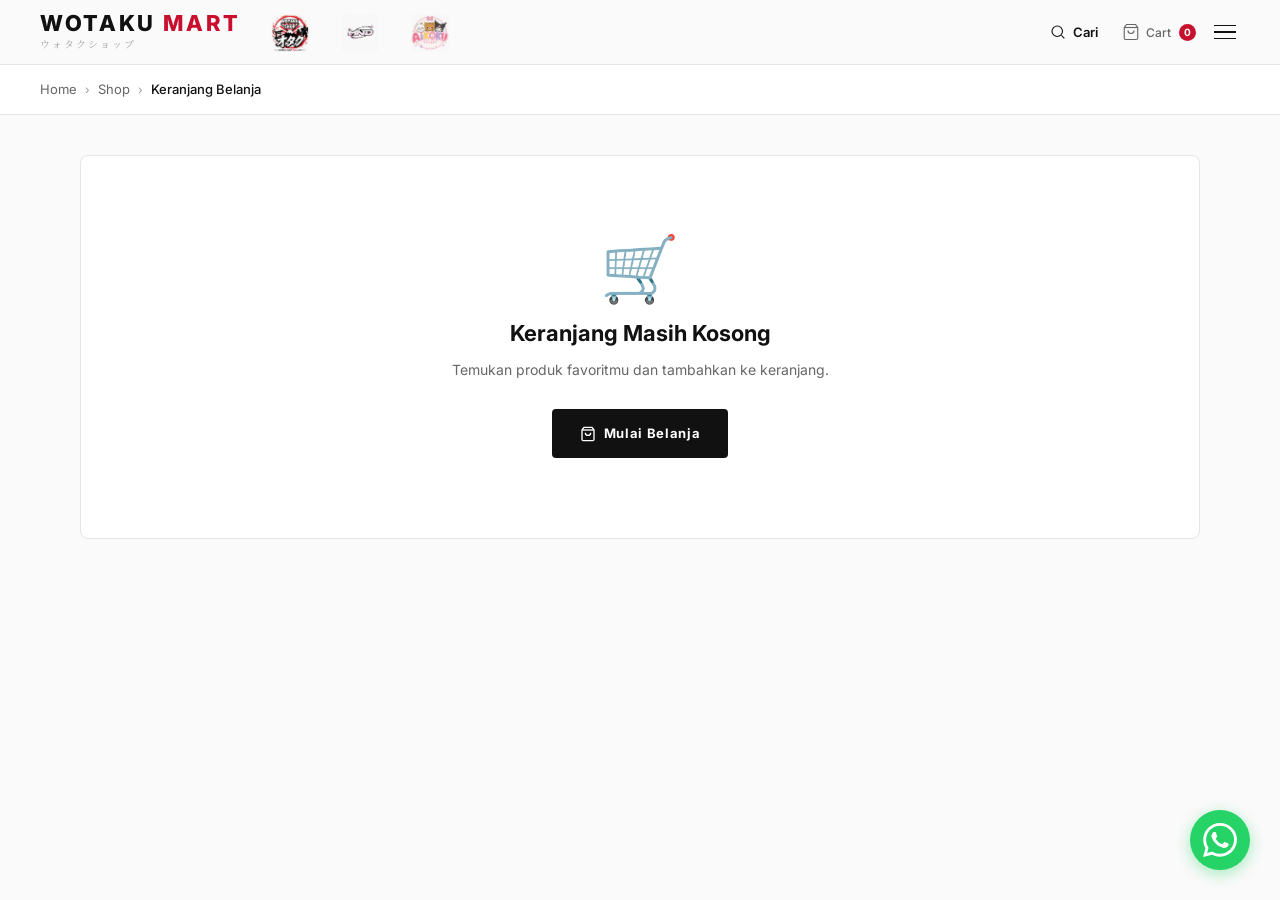
==== cart.html @ c982b418 "all update" ====
﻿<!DOCTYPE html>
<html lang="id">
<head>
  <meta charset="UTF-8" />
  <meta name="viewport" content="width=device-width, initial-scale=1.0" />
  <title>Keranjang Belanja — WOTAKU SHOP</title>
  <meta name="description" content="Review keranjang belanja Anda di WOTAKU SHOP sebelum melanjutkan ke checkout." />
  <link rel="stylesheet" href="css/style.css" />
  <link rel="stylesheet" href="css/cart.css" />
  <link rel="preconnect" href="https://fonts.googleapis.com" />
  <link rel="preconnect" href="https://fonts.gstatic.com" crossorigin />
</head>
<body class="cart-page-body">

  <div class="menu-overlay" id="menuOverlay" role="dialog" aria-modal="true"></div>
  <nav class="mobile-menu" id="mobileMenu" aria-label="Mobile Navigation">
    <div class="mobile-menu-header">
      <div class="mobile-menu-logo">WOTAKU <span class="red">MART</span></div>
      <button class="close-menu-btn" id="closeMenuBtn" aria-label="Close menu">
        <svg viewBox="0 0 24 24" fill="none" stroke="currentColor" stroke-width="1.5"><path d="M6 18L18 6M6 6l12 12" /></svg>
      </button>
    </div>
    <div class="mobile-nav-links">
      <a href="shop.html#wotaku-section" class="mobile-logo-link"><img src="assets/images/logo_wotaku.png" alt="Wotaku Shop" class="mobile-brand-logo" /><span class="nav-jp">ウォタクショップ</span></a>
      <a href="shop.html#mnd-section" class="mobile-logo-link"><img src="assets/images/logo_mnd.png" alt="MND.ID" class="mobile-brand-logo" /><span class="nav-jp">エムエヌディー</span></a>
      <a href="shop.html#aikoku-section" class="mobile-logo-link"><img src="assets/images/logo_AIKOKU.png" alt="Aikoku" class="mobile-brand-logo" /><span class="nav-jp">アイコク</span></a>
      <a href="index.html" class="mobile-nav-main"><svg viewBox="0 0 24 24" fill="none" stroke="currentColor" stroke-width="1.5" width="18" height="18"><path d="M3 9l9-7 9 7v11a2 2 0 0 1-2 2H5a2 2 0 0 1-2-2z"/><polyline points="9 22 9 12 15 12 15 22"/></svg>Home</a>
      <a href="shop.html" class="mobile-nav-main"><svg viewBox="0 0 24 24" fill="none" stroke="currentColor" stroke-width="1.5" width="18" height="18"><path d="M6 2L3 6v14a2 2 0 0 0 2 2h14a2 2 0 0 0 2-2V6l-3-4z"/><line x1="3" y1="6" x2="21" y2="6"/><path d="M16 10a4 4 0 0 1-8 0"/></svg>Shop</a>
      <a href="contact.html" class="mobile-nav-main"><svg viewBox="0 0 24 24" fill="none" stroke="currentColor" stroke-width="1.5" width="18" height="18"><path d="M21 15a2 2 0 0 1-2 2H7l-4 4V5a2 2 0 0 1 2-2h14a2 2 0 0 1 2 2z"/></svg>Contact</a>
    </div>
  </nav>

  <header class="navbar" id="navbar">
    <div class="nav-container">
      <div class="nav-left">
        <a href="index.html" class="nav-logo" aria-label="WOTAKU SHOP Home">
          <div class="logo-brand">WOTAKU <span class="red">MART</span></div>
          <div class="logo-jp">ウォタクショップ</div>
        </a>
        <nav class="nav-links" aria-label="Main navigation">
          <a href="shop.html#wotaku-section" class="nav-logo-link"><img src="assets/images/logo_wotaku.png" alt="Wotaku Shop" class="nav-brand-logo" /></a>
          <a href="shop.html#mnd-section" class="nav-logo-link"><img src="assets/images/logo_mnd.png" alt="MND.ID" class="nav-brand-logo" /></a>
          <a href="shop.html#aikoku-section" class="nav-logo-link"><img src="assets/images/logo_AIKOKU.png" alt="Aikoku" class="nav-brand-logo" /></a>
        </nav>
      </div>
      <div class="nav-right">
        <button class="search-btn" id="searchBtn" aria-label="Cari produk"><svg viewBox="0 0 24 24" fill="none" stroke="currentColor" stroke-width="1.5" width="18" height="18"><circle cx="11" cy="11" r="7"/><path d="M16.5 16.5l4 4"/></svg><span class="search-label">Cari</span></button>
        <button class="nav-icon-btn" aria-label="Shopping cart" id="cartBtn">
          <svg viewBox="0 0 24 24" fill="none" stroke="currentColor" stroke-width="1.5"><path d="M6 2L3 6v14a2 2 0 0 0 2 2h14a2 2 0 0 0 2-2V6l-3-4z"/><line x1="3" y1="6" x2="21" y2="6"/><path d="M16 10a4 4 0 0 1-8 0"/></svg>
          <span>Cart</span>
          <span class="cart-count" aria-label="0 items">0</span>
        </button>
        <button class="hamburger-btn" id="hamburgerBtn" aria-label="Open menu" aria-expanded="false">
          <span></span><span></span><span></span>
        </button>
      </div>
    </div>
  </header>

  <nav class="cart-breadcrumb" aria-label="Breadcrumb">
    <div class="cart-breadcrumb-inner">
      <a href="index.html">Home</a><span class="sep">›</span>
      <a href="shop.html">Shop</a><span class="sep">›</span>
      <span class="current">Keranjang Belanja</span>
    </div>
  </nav>

  <div class="cart-main" id="cartMain">
    <!-- Rendered by JS -->
  </div>

  <a href="https://wa.me/6281385811993" class="floating-wa" target="_blank" rel="noopener noreferrer" aria-label="Chat on WhatsApp">
    <svg viewBox="0 0 24 24" fill="currentColor"><path d="M17.472 14.382c-.297-.149-1.758-.867-2.03-.967-.273-.099-.471-.148-.67.15-.197.297-.767.966-.94 1.164-.173.199-.347.223-.644.075-.297-.15-1.255-.463-2.39-1.475-.883-.788-1.48-1.761-1.653-2.059-.173-.297-.018-.458.13-.606.134-.133.298-.347.446-.52.149-.174.198-.298.298-.497.099-.198.05-.371-.025-.52-.075-.149-.669-1.612-.916-2.207-.242-.579-.487-.5-.669-.51a12.8 12.8 0 0 0-.57-.01c-.198 0-.52.074-.792.372-.272.297-1.04 1.016-1.04 2.479 0 1.462 1.065 2.875 1.213 3.074.149.198 2.096 3.2 5.077 4.487.709.306 1.262.489 1.694.625.712.227 1.36.195 1.871.118.571-.085 1.758-.719 2.006-1.413.248-.694.248-1.289.173-1.413-.074-.124-.272-.198-.57-.347m-5.421 7.403h-.004a9.87 9.87 0 0 1-5.031-1.378l-.361-.214-3.741.982.998-3.648-.235-.374a9.86 9.86 0 0 1-1.51-5.26c.001-5.45 4.436-9.884 9.888-9.884 2.64 0 5.122 1.03 6.988 2.898a9.825 9.825 0 0 1 2.893 6.994c-.003 5.45-4.437 9.884-9.885 9.884m8.413-18.297A11.815 11.815 0 0 0 12.05 0C5.495 0 .16 5.335.157 11.892c0 2.096.547 4.142 1.588 5.945L.057 24l6.305-1.654a11.882 11.882 0 0 0 5.683 1.448h.005c6.554 0 11.89-5.335 11.893-11.893a11.821 11.821 0 0 0-3.48-8.413Z"/></svg>
  </a>

  <!-- Search Overlay -->
  <div class="search-overlay" id="searchOverlay" role="dialog" aria-modal="true" aria-label="Cari produk">
    <div class="search-box">
      <div class="search-input-row">
        <svg viewBox="0 0 24 24" fill="none" stroke="currentColor" stroke-width="1.5" width="20" height="20"><circle cx="11" cy="11" r="7"/><path d="M16.5 16.5l4 4"/></svg>
        <input class="search-input-field" id="searchInputField" type="text" placeholder="Cari produk, brand, kategori..." autocomplete="off" />
        <button class="search-close-btn" id="searchCloseBtn" aria-label="Tutup pencarian"><svg viewBox="0 0 24 24" fill="none" stroke="currentColor" stroke-width="2" width="14" height="14"><path d="M6 18L18 6M6 6l12 12"/></svg></button>
      </div>
      <div class="search-results" id="searchResults">
        <p class="search-hint">Produk populer</p>
      </div>
    </div>
  </div>
    <script src="js/cart.js"></script>
  <script src="js/product-data.js"></script>
  <script src="js/main.js"></script>
  <script>
  (function() {
    var cartMain = document.getElementById('cartMain');

    function renderCart() {
      var cart = WotakuCart.getCart();
      if (cart.length === 0) {
        cartMain.innerHTML =
          '<div style="grid-column:1/-1">' +
          '<div class="cart-empty">' +
            '<div class="cart-empty-icon">🛒</div>' +
            '<h2 class="cart-empty-title">Keranjang Masih Kosong</h2>' +
            '<p class="cart-empty-text">Temukan produk favoritmu dan tambahkan ke keranjang.</p>' +
            '<a href="shop.html" class="cart-shop-btn">' +
              '<svg viewBox="0 0 24 24" fill="none" stroke="currentColor" stroke-width="2" width="16" height="16"><path d="M6 2L3 6v14a2 2 0 0 0 2 2h14a2 2 0 0 0 2-2V6l-3-4z"/><line x1="3" y1="6" x2="21" y2="6"/><path d="M16 10a4 4 0 0 1-8 0"/></svg>' +
              'Mulai Belanja' +
            '</a>' +
          '</div></div>';
        return;
      }

      var itemsHTML = '';
      cart.forEach(function(item) {
        var subtotal = item.price * (item.quantity || 1);
        itemsHTML +=
          '<div class="cart-item" data-id="' + item.id + '">' +
            '<div class="cart-item-product">' +
              '<img class="cart-item-img" src="' + (item.image || 'assets/images/prod_figure.png') + '" alt="' + item.name + '" onerror="this.src=\'assets/images/prod_figure.png\'" />' +
              '<div class="cart-item-info">' +
                '<p class="cart-item-brand">' + (item.brand || '') + '</p>' +
                '<p class="cart-item-name">' + item.name + '</p>' +
              '</div>' +
            '</div>' +
            '<div class="cart-item-price">' + WotakuCart.fmt(item.price) + '</div>' +
            '<div class="cart-qty">' +
              '<button class="cart-qty-btn qty-minus" data-id="' + item.id + '">&#8722;</button>' +
              '<input class="cart-qty-input" type="number" value="' + (item.quantity || 1) + '" min="1" max="99" data-id="' + item.id + '" />' +
              '<button class="cart-qty-btn qty-plus" data-id="' + item.id + '">&#43;</button>' +
            '</div>' +
            '<div class="cart-item-subtotal">' + WotakuCart.fmt(subtotal) + '</div>' +
            '<button class="cart-remove-btn" data-id="' + item.id + '" aria-label="Hapus produk">' +
              '<svg viewBox="0 0 24 24" fill="none" stroke="currentColor" stroke-width="2" width="14" height="14"><path d="M18 6L6 18M6 6l12 12"/></svg>' +
            '</button>' +
          '</div>';
      });

      var total = WotakuCart.getTotal();
      var count = WotakuCart.getCount();

      cartMain.innerHTML =
        '<div>' +
          '<h1 class="cart-section-title">Keranjang Belanja</h1>' +
          '<p class="cart-section-subtitle">' + count + ' produk dalam keranjang</p>' +
          '<div class="cart-items-card">' +
            '<div class="cart-table-head">' +
              '<div class="cart-th">Produk</div>' +
              '<div class="cart-th">Harga</div>' +
              '<div class="cart-th">Jumlah</div>' +
              '<div class="cart-th">Subtotal</div>' +
              '<div class="cart-th"></div>' +
            '</div>' +
            itemsHTML +
            '<div class="cart-bottom">' +
              '<a href="shop.html" class="cart-continue-link">' +
                '<svg viewBox="0 0 24 24" fill="none" stroke="currentColor" stroke-width="2" width="16" height="16"><polyline points="19 12 5 12"/><polyline points="12 5 5 12 12 19"/></svg>' +
                'Lanjutkan Belanja' +
              '</a>' +
            '</div>' +
          '</div>' +
        '</div>' +
        '<div>' +
          '<div class="cart-summary-card">' +
            '<div class="cart-summary-header">' +
              '<div class="cart-summary-title">Total Keranjang</div>' +
            '</div>' +
            '<div class="cart-summary-body">' +
              '<div class="cart-summary-row"><span class="cart-summary-label">Subtotal</span><span class="cart-summary-value" id="summarySubtotal">' + WotakuCart.fmt(total) + '</span></div>' +
              '<div class="cart-summary-row"><span class="cart-summary-label">Ongkos Kirim</span><span class="cart-shipping-note">Dihitung saat checkout</span></div>' +
              '<div class="cart-summary-row"><span class="cart-summary-total-label">Total</span><span class="cart-summary-total-value" id="summaryTotal">' + WotakuCart.fmt(total) + '</span></div>' +
              '<button class="cart-checkout-btn" id="checkoutBtn">' +
                '<svg viewBox="0 0 24 24" fill="none" stroke="currentColor" stroke-width="2" width="18" height="18"><path d="M5 12h14M12 5l7 7-7 7"/></svg>' +
                'Lanjutkan ke Checkout' +
              '</button>' +
              '<div class="cart-trust-mini">' +
                '<div class="cart-trust-mini-item"><svg viewBox="0 0 24 24" fill="none" stroke="currentColor" stroke-width="2" width="14" height="14"><polyline points="20 6 9 17 4 12"/></svg>Produk 100% Asli & Original</div>' +
                '<div class="cart-trust-mini-item"><svg viewBox="0 0 24 24" fill="none" stroke="currentColor" stroke-width="2" width="14" height="14"><polyline points="20 6 9 17 4 12"/></svg>Pengiriman Cepat & Terjamin</div>' +
                '<div class="cart-trust-mini-item"><svg viewBox="0 0 24 24" fill="none" stroke="currentColor" stroke-width="2" width="14" height="14"><polyline points="20 6 9 17 4 12"/></svg>Garansi Retur 7 Hari</div>' +
              '</div>' +
            '</div>' +
          '</div>' +
        '</div>';

      // Bind events
      cartMain.querySelectorAll('.cart-remove-btn').forEach(function(btn) {
        btn.addEventListener('click', function() {
          WotakuCart.removeItem(btn.dataset.id);
          renderCart();
        });
      });
      cartMain.querySelectorAll('.qty-minus').forEach(function(btn) {
        btn.addEventListener('click', function() {
          var cart = WotakuCart.getCart();
          var item = cart.find(function(c){return c.id===btn.dataset.id;});
          if (item && item.quantity > 1) { WotakuCart.updateQty(btn.dataset.id, item.quantity - 1); renderCart(); }
          else if (item && item.quantity <= 1) { WotakuCart.removeItem(btn.dataset.id); renderCart(); }
        });
      });
      cartMain.querySelectorAll('.qty-plus').forEach(function(btn) {
        btn.addEventListener('click', function() {
          var cart = WotakuCart.getCart();
          var item = cart.find(function(c){return c.id===btn.dataset.id;});
          if (item) { WotakuCart.updateQty(btn.dataset.id, (item.quantity||1) + 1); renderCart(); }
        });
      });
      cartMain.querySelectorAll('.cart-qty-input').forEach(function(input) {
        input.addEventListener('change', function() {
          var qty = parseInt(input.value, 10);
          if (qty >= 1) { WotakuCart.updateQty(input.dataset.id, qty); renderCart(); }
        });
      });
      var checkoutBtn = document.getElementById('checkoutBtn');
      if (checkoutBtn) {
        checkoutBtn.addEventListener('click', function() { window.location.href = 'checkout.html'; });
      }
    }

    document.addEventListener('DOMContentLoaded', renderCart);
  })();
  </script>
</body>
</html>
---- css/style.css ----
/* ================================================
   WOTAKU SHOP — Professional Japanese Theme
   Light Design | Premium Merchandise Store
   ================================================ */

@import url('https://fonts.googleapis.com/css2?family=Inter:wght@300;400;500;600;700;800;900&family=Noto+Serif+JP:wght@300;400;500;700;900&display=swap');

/* ─── CSS VARIABLES ─── */
:root {
  --bg-primary: #FAFAFA;
  --bg-secondary: #F2F2F0;
  --bg-white: #FFFFFF;
  --text-primary: #111111;
  --text-secondary: #666666;
  --text-muted: #999999;
  --accent-red: #C8102E;
  --accent-red-dark: #A00C24;
  --accent-red-light: #FFE8EC;
  --accent-gold: #B8860B;
  --border: #E5E5E5;
  --border-light: #F0F0F0;
  --shadow-sm: 0 1px 3px rgba(0,0,0,0.06);
  --shadow-md: 0 4px 16px rgba(0,0,0,0.08);
  --shadow-lg: 0 8px 32px rgba(0,0,0,0.12);
  --shadow-hover: 0 16px 48px rgba(0,0,0,0.16);
  --font-sans: 'Inter', -apple-system, sans-serif;
  --font-jp: 'Noto Serif JP', serif;
  --transition: 0.25s cubic-bezier(0.4, 0, 0.2, 1);
  --transition-slow: 0.45s cubic-bezier(0.4, 0, 0.2, 1);
}

/* ─── RESET & BASE ─── */
*, *::before, *::after { box-sizing: border-box; margin: 0; padding: 0; }

html { scroll-behavior: smooth; }

body {
  font-family: var(--font-sans);
  background: var(--bg-primary);
  color: var(--text-primary);
  line-height: 1.6;
  overflow-x: hidden;
  -webkit-font-smoothing: antialiased;
}

img { display: block; max-width: 100%; }
a { text-decoration: none; color: inherit; }
button { cursor: pointer; border: none; background: none; font-family: inherit; }

/* ─── SCROLLBAR ─── */
::-webkit-scrollbar { width: 6px; }
::-webkit-scrollbar-track { background: var(--bg-secondary); }
::-webkit-scrollbar-thumb { background: #CCCCCC; border-radius: 3px; }
::-webkit-scrollbar-thumb:hover { background: #AAAAAA; }

/* ─── ANNOUNCEMENT BAR ─── */
.announcement-bar {
  background: var(--text-primary);
  color: #FFFFFF;
  text-align: center;
  padding: 9px 20px;
  font-size: 12px;
  font-weight: 500;
  letter-spacing: 0.08em;
  position: relative;
  overflow: hidden;
}
.announcement-bar::before {
  content: '';
  position: absolute;
  top: 0; left: -100%;
  width: 300%;
  height: 100%;
  background: linear-gradient(90deg, transparent 0%, rgba(200,16,46,0.15) 50%, transparent 100%);
  animation: shimmer 4s infinite;
}
@keyframes shimmer { to { left: 0%; } }

.announcement-bar span {
  margin: 0 32px;
}
.announcement-bar .jp {
  color: rgba(255,255,255,0.55);
  font-size: 10px;
  font-family: var(--font-jp);
}

/* ─── NAVBAR ─── */
.navbar {
  position: sticky;
  top: 0;
  z-index: 1000;
  background: rgba(250, 250, 250, 0.96);
  backdrop-filter: blur(12px);
  -webkit-backdrop-filter: blur(12px);
  border-bottom: 1px solid var(--border);
  transition: box-shadow var(--transition);
}
.navbar.scrolled { box-shadow: var(--shadow-md); }

.nav-container {
  display: flex;
  align-items: center;
  justify-content: space-between;
  padding: 0 40px;
  height: 64px;
  max-width: 1440px;
  margin: 0 auto;
}

/* Nav Left */
.nav-left {
  display: flex;
  align-items: center;
  gap: 24px;
}
.hamburger-btn {
  display: flex;
  flex-direction: column;
  gap: 5px;
  padding: 4px;
  cursor: pointer;
  transition: opacity var(--transition);
}
.hamburger-btn:hover { opacity: 0.6; }
.hamburger-btn span {
  display: block;
  width: 22px;
  height: 1.5px;
  background: var(--text-primary);
  transition: var(--transition);
}
.nav-links { display: flex; align-items: center; gap: 20px; }
.nav-links a {
  font-size: 13px;
  font-weight: 600;
  letter-spacing: 0.1em;
  text-transform: uppercase;
  color: var(--text-primary);
  position: relative;
  padding-bottom: 2px;
  transition: color var(--transition);
}
.nav-links a::after {
  content: '';
  position: absolute;
  bottom: -2px;
  left: 0;
  width: 0;
  height: 1.5px;
  background: var(--accent-red);
  transition: width var(--transition);
}
.nav-links a:hover { color: var(--accent-red); }
.nav-links a:hover::after { width: 100%; }

/* Nav Brand Logo Images */
.nav-logo-link {
  display: flex;
  align-items: center;
  padding: 4px 6px;
  border-radius: 6px;
  transition: all var(--transition);
  /* override underline pseudo */
}
.nav-logo-link::after { display: none !important; }
.nav-logo-link:hover { background: var(--bg-secondary); opacity: 0.85; }
.nav-brand-logo {
  height: 38px;
  width: auto;
  object-fit: contain;
  display: block;
  /* mix-blend-mode so white bg blends with navbar bg */
  mix-blend-mode: multiply;
  transition: transform var(--transition), opacity var(--transition);
}
.nav-logo-link:hover .nav-brand-logo { transform: scale(1.05); opacity: 0.9; }

/* Mobile Menu Brand Logos */
.mobile-logo-link {
  display: flex !important;
  align-items: center;
  gap: 12px;
  padding: 10px 0;
  border-bottom: 1px solid var(--border-light);
}
.mobile-brand-logo {
  height: 48px;
  width: auto;
  object-fit: contain;
  mix-blend-mode: multiply;
}

/* Nav Logo */
.nav-logo { text-align: left; flex-shrink: 0; }
.logo-brand {
  font-size: 22px;
  font-weight: 800;
  letter-spacing: 0.12em;
  line-height: 1;
}
.logo-brand .red { color: var(--accent-red); }
.logo-jp {
  font-family: var(--font-jp);
  font-size: 10px;
  font-weight: 300;
  color: var(--text-muted);
  letter-spacing: 0.2em;
  margin-top: 2px;
}

/* Nav Right */
.nav-right {
  display: flex;
  align-items: center;
  justify-content: flex-end;
  gap: 4px;
}
.nav-icon-btn {
  display: flex;
  align-items: center;
  gap: 6px;
  padding: 8px 10px;
  border-radius: 6px;
  font-size: 12px;
  font-weight: 500;
  color: var(--text-secondary);
  transition: all var(--transition);
  cursor: pointer;
}
.nav-icon-btn:hover {
  background: var(--bg-secondary);
  color: var(--text-primary);
}
.nav-icon-btn svg { width: 18px; height: 18px; flex-shrink: 0; }
.cart-count {
  background: var(--accent-red);
  color: white;
  font-size: 10px;
  font-weight: 700;
  width: 17px;
  height: 17px;
  border-radius: 50%;
  display: flex;
  align-items: center;
  justify-content: center;
  margin-left: 2px;
}

/* ─── HERO STORE SELECTOR ─── */
.hero-section {
  position: relative;
  overflow: hidden;
  background: var(--bg-white);
}

/* Sakura decorative elements */
.hero-section::before {
  content: '';
  position: absolute;
  top: -50px; right: -50px;
  width: 300px; height: 300px;
  background: radial-gradient(circle, rgba(255, 200, 210, 0.25) 0%, transparent 70%);
  z-index: 1;
  pointer-events: none;
}

.hero-welcome {
  text-align: center;
  padding: 52px 20px 36px;
  position: relative;
  z-index: 2;
}
.hero-welcome-sub {
  font-family: var(--font-jp);
  font-size: 11px;
  letter-spacing: 0.3em;
  color: var(--text-muted);
  text-transform: uppercase;
  margin-bottom: 12px;
}
.hero-welcome h1 {
  font-size: clamp(48px, 7vw, 84px);
  font-weight: 900;
  letter-spacing: -0.02em;
  line-height: 0.95;
  margin-bottom: 16px;
}
.hero-welcome h1 .red { color: var(--accent-red); }

.hero-divider {
  display: flex;
  align-items: center;
  justify-content: center;
  gap: 12px;
  font-size: 13px;
  letter-spacing: 0.15em;
  color: var(--text-secondary);
  margin-bottom: 6px;
}
.hero-divider::before, .hero-divider::after {
  content: '';
  width: 40px;
  height: 1px;
  background: linear-gradient(90deg, transparent, var(--accent-red));
}
.hero-divider::after { background: linear-gradient(90deg, var(--accent-red), transparent); }

.hero-jp-subtitle {
  font-family: var(--font-jp);
  font-size: 13px;
  color: var(--text-muted);
  letter-spacing: 0.2em;
}

/* Store Panels */
.store-panels {
  display: grid;
  grid-template-columns: 1fr 1fr 1fr;
  gap: 0;
  height: 560px;
  position: relative;
  z-index: 2;
}

.store-panel {
  position: relative;
  overflow: hidden;
  cursor: pointer;
  transition: all var(--transition-slow);
}
.store-panel:hover { flex: 1.15; }

.panel-bg {
  position: absolute;
  inset: 0;
  background-size: cover;
  background-position: center;
  transition: transform 0.6s cubic-bezier(0.4, 0, 0.2, 1);
}
.store-panel:hover .panel-bg { transform: scale(1.04); }

.panel-overlay {
  position: absolute;
  inset: 0;
  transition: opacity var(--transition-slow);
}
.panel-wotaku .panel-overlay {
  background: linear-gradient(
    to top,
    rgba(80, 0, 15, 0.95) 0%,
    rgba(120, 5, 25, 0.3) 40%,
    rgba(0,0,0,0.0) 100%
  );
}
.panel-mnd .panel-overlay {
  background: linear-gradient(
    135deg,
    rgba(20, 20, 20, 0.82) 0%,
    rgba(30, 30, 30, 0.6) 50%,
    rgba(0,0,0,0.2) 100%
  );
}
.store-panel:hover .panel-overlay { opacity: 0.85; }

.panel-content {
  position: relative;
  z-index: 2;
  height: 100%;
  display: flex;
  flex-direction: column;
  justify-content: flex-end;
  padding: 40px 44px;
}

.panel-icon {
  width: 56px;
  height: 56px;
  border-radius: 50%;
  display: flex;
  align-items: center;
  justify-content: center;
  margin-bottom: 16px;
  font-size: 24px;
  border: 2px solid rgba(255,255,255,0.5);
  backdrop-filter: blur(4px);
  transition: transform var(--transition), border-color var(--transition);
}
.store-panel:hover .panel-icon {
  transform: scale(1.1);
  border-color: rgba(255,255,255,0.9);
}
.panel-wotaku .panel-icon { background: rgba(200,16,46,0.3); }
.panel-mnd .panel-icon { background: rgba(255,255,255,0.1); }
.panel-aikoku .panel-icon { background: rgba(249,80,140,0.3); }

.panel-title {
  font-size: 32px;
  font-weight: 900;
  color: #FFFFFF;
  letter-spacing: 0.05em;
  text-transform: uppercase;
  line-height: 1;
  margin-bottom: 6px;
}
.panel-title-jp {
  font-family: var(--font-jp);
  font-size: 13px;
  color: rgba(255,255,255,0.7);
  letter-spacing: 0.3em;
  margin-bottom: 18px;
}
.panel-tags {
  display: flex;
  gap: 20px;
  margin-bottom: 28px;
  flex-wrap: wrap;
}
.panel-tag {
  display: flex;
  align-items: center;
  gap: 7px;
  font-size: 12px;
  font-weight: 500;
  color: rgba(255,255,255,0.85);
  letter-spacing: 0.05em;
}
.panel-tag svg { width: 14px; height: 14px; opacity: 0.8; }

.panel-cta {
  display: inline-flex;
  align-items: center;
  gap: 10px;
  padding: 13px 28px;
  border: 1.5px solid rgba(255,255,255,0.9);
  color: #FFFFFF;
  font-size: 12px;
  font-weight: 700;
  letter-spacing: 0.15em;
  text-transform: uppercase;
  border-radius: 2px;
  transition: all var(--transition);
  width: fit-content;
  backdrop-filter: blur(4px);
}
.panel-wotaku .panel-cta { background: rgba(200,16,46,0.25); }
.panel-mnd .panel-cta { background: rgba(255,255,255,0.1); }
.panel-aikoku .panel-cta { background: rgba(249,80,140,0.25); }
.panel-cta:hover { background: #FFFFFF !important; color: var(--text-primary) !important; }
.panel-cta:hover svg { color: var(--text-primary); }
.panel-cta svg { width: 14px; height: 14px; transition: transform var(--transition); }
.panel-cta:hover svg { transform: translateX(4px); }

/* Divider lines between panels */
.store-panels::after { display: none; }

/* Side labels (like HBX "OTAKU" on right) */
.side-label {
  position: absolute;
  top: 50%;
  transform: translateY(-50%);
  writing-mode: vertical-rl;
  font-size: 10px;
  font-weight: 700;
  letter-spacing: 0.3em;
  text-transform: uppercase;
  color: var(--text-muted);
  z-index: 5;
  opacity: 0;
  transition: opacity var(--transition);
}
.side-label-left { left: 12px; }
.side-label-right { right: 12px; transform: translateY(-50%) rotate(180deg); }
.navbar.scrolled ~ .hero-section .side-label { opacity: 1; }

/* ─── TRUST BADGES ─── */
.trust-badges {
  background: var(--bg-white);
  border-top: 1px solid var(--border);
  border-bottom: 1px solid var(--border);
  padding: 20px 40px;
}
.trust-inner {
  max-width: 1200px;
  margin: 0 auto;
  display: grid;
  grid-template-columns: repeat(4, 1fr);
  gap: 20px;
}
.trust-item {
  display: flex;
  align-items: center;
  gap: 14px;
  padding: 8px;
  border-radius: 8px;
  transition: background var(--transition);
}
.trust-item:hover { background: var(--bg-secondary); }
.trust-icon {
  width: 42px;
  height: 42px;
  background: var(--bg-secondary);
  border-radius: 50%;
  display: flex;
  align-items: center;
  justify-content: center;
  flex-shrink: 0;
  transition: background var(--transition);
}
.trust-item:hover .trust-icon { background: var(--accent-red-light); }
.trust-icon svg { width: 20px; height: 20px; color: var(--text-secondary); }
.trust-item:hover .trust-icon svg { color: var(--accent-red); }
.trust-text strong {
  display: block;
  font-size: 13px;
  font-weight: 600;
  color: var(--text-primary);
}
.trust-text span {
  font-size: 11px;
  color: var(--text-muted);
}

/* ─── PRODUCT SECTION ─── */
.product-section {
  padding: 56px 0;
  background: var(--bg-primary);
}

.section-header {
  display: flex;
  align-items: flex-end;
  justify-content: space-between;
  padding: 0 40px;
  margin-bottom: 28px;
  max-width: 1440px;
  margin-left: auto;
  margin-right: auto;
}
.section-title-group {}
.section-tag {
  font-size: 11px;
  font-weight: 600;
  letter-spacing: 0.2em;
  text-transform: uppercase;
  color: var(--accent-red);
  margin-bottom: 6px;
}
.section-title {
  font-size: 28px;
  font-weight: 800;
  letter-spacing: -0.01em;
  color: var(--text-primary);
}
.section-title-jp {
  font-family: var(--font-jp);
  font-size: 12px;
  color: var(--text-muted);
  margin-top: 4px;
  letter-spacing: 0.2em;
}
.section-view-all {
  display: flex;
  align-items: center;
  gap: 6px;
  font-size: 12px;
  font-weight: 600;
  letter-spacing: 0.1em;
  text-transform: uppercase;
  color: var(--text-secondary);
  border-bottom: 1px solid var(--text-secondary);
  padding-bottom: 2px;
  transition: all var(--transition);
}
.section-view-all:hover { color: var(--text-primary); border-color: var(--text-primary); }
.section-view-all svg { width: 14px; height: 14px; transition: transform var(--transition); }
.section-view-all:hover svg { transform: translateX(3px); }

/* Product Scroll Container */
.product-scroll-wrapper {
  position: relative;
  padding: 0 40px;
  max-width: 1440px;
  margin: 0 auto;
}
.product-scroll {
  display: grid;
  grid-template-columns: repeat(5, 1fr);
  gap: 16px;
  overflow-x: auto;
  scrollbar-width: none;
  -ms-overflow-style: none;
}
.product-scroll::-webkit-scrollbar { display: none; }

.scroll-btn {
  position: absolute;
  top: 50%;
  transform: translateY(-50%);
  z-index: 10;
  width: 44px;
  height: 44px;
  background: var(--bg-white);
  border: 1px solid var(--border);
  border-radius: 50%;
  display: flex;
  align-items: center;
  justify-content: center;
  box-shadow: var(--shadow-md);
  cursor: pointer;
  transition: all var(--transition);
  opacity: 0;
}
.product-scroll-wrapper:hover .scroll-btn { opacity: 1; }
.scroll-btn:hover { background: var(--text-primary); border-color: var(--text-primary); }
.scroll-btn:hover svg { color: white; }
.scroll-btn svg { width: 16px; height: 16px; color: var(--text-primary); transition: color var(--transition); }
.scroll-btn-prev { left: 4px; }
.scroll-btn-next { right: 4px; }

/* Product Card */
.product-card {
  background: var(--bg-white);
  border-radius: 4px;
  overflow: hidden;
  transition: all var(--transition);
  position: relative;
  cursor: pointer;
  flex-shrink: 0;
  min-width: 0;
}
.product-card:hover { box-shadow: var(--shadow-hover); transform: translateY(-3px); }

.product-image-wrap {
  position: relative;
  aspect-ratio: 1 / 1;
  background: var(--bg-secondary);
  overflow: hidden;
}
.product-image-wrap img {
  width: 100%;
  height: 100%;
  object-fit: cover;
  transition: transform 0.6s cubic-bezier(0.4, 0, 0.2, 1);
}
.product-card:hover .product-image-wrap img { transform: scale(1.06); }

.product-badge {
  position: absolute;
  top: 10px;
  left: 10px;
  padding: 4px 8px;
  font-size: 10px;
  font-weight: 700;
  letter-spacing: 0.1em;
  text-transform: uppercase;
  border-radius: 2px;
  z-index: 2;
}
.badge-new { background: var(--text-primary); color: white; }
.badge-sale { background: var(--accent-red); color: white; }
.badge-limited { background: var(--accent-gold); color: white; }

.product-wishlist {
  position: absolute;
  top: 10px;
  right: 10px;
  width: 32px;
  height: 32px;
  background: rgba(255,255,255,0.9);
  border-radius: 50%;
  display: flex;
  align-items: center;
  justify-content: center;
  opacity: 0;
  transition: all var(--transition);
  z-index: 2;
  backdrop-filter: blur(4px);
}
.product-card:hover .product-wishlist { opacity: 1; }
.product-wishlist svg { width: 14px; height: 14px; color: var(--text-secondary); transition: color var(--transition); }
.product-wishlist:hover svg { color: var(--accent-red); }

/* Quick Add to Cart overlay — index.html */
.card-quick-add {
  position: absolute;
  bottom: 0; left: 0; right: 0;
  padding: 12px;
  transform: translateY(100%);
  transition: transform 0.25s cubic-bezier(0.4, 0, 0.2, 1);
  z-index: 3;
}
.quick-add-btn {
  width: 100%;
  padding: 10px;
  background: var(--text-primary);
  color: white;
  font-size: 12px;
  font-weight: 700;
  letter-spacing: 0.08em;
  border-radius: 2px;
  cursor: pointer;
  border: none;
  transition: background var(--transition);
  font-family: 'Inter', sans-serif;
}
.quick-add-btn:hover { background: var(--accent-red); }
.product-card:hover .card-quick-add { transform: translateY(0); }

.product-info { padding: 14px 12px 16px; }
.product-brand {
  font-size: 10px;
  font-weight: 700;
  letter-spacing: 0.15em;
  text-transform: uppercase;
  color: var(--text-secondary);
  margin-bottom: 4px;
}
.product-name {
  font-size: 13px;
  font-weight: 500;
  color: var(--text-primary);
  margin-bottom: 10px;
  line-height: 1.4;
  display: -webkit-box;
  -webkit-line-clamp: 2;
  -webkit-box-orient: vertical;
  overflow: hidden;
}
.product-price {
  display: flex;
  align-items: center;
  gap: 8px;
  font-size: 14px;
  font-weight: 700;
  color: var(--text-primary);
}
.price-original {
  font-size: 12px;
  font-weight: 400;
  color: var(--text-muted);
  text-decoration: line-through;
}
.price-sale { color: var(--accent-red); }

/* ─── SALE SECTION ─── */
.sale-section {
  background: var(--bg-white);
  border-top: 1px solid var(--border);
  border-bottom: 1px solid var(--border);
  padding: 80px 40px;
  text-align: center;
  position: relative;
  overflow: hidden;
}
.sale-section::before {
  content: 'SALE';
  position: absolute;
  font-size: 240px;
  font-weight: 900;
  color: rgba(0,0,0,0.025);
  top: 50%;
  left: 50%;
  transform: translate(-50%, -50%);
  letter-spacing: -0.05em;
  pointer-events: none;
  white-space: nowrap;
}
.sale-label {
  font-family: var(--font-jp);
  font-size: 11px;
  letter-spacing: 0.3em;
  color: var(--accent-red);
  text-transform: uppercase;
  margin-bottom: 16px;
}
.sale-title {
  font-size: clamp(52px, 8vw, 96px);
  font-weight: 900;
  letter-spacing: -0.03em;
  line-height: 1;
  margin-bottom: 36px;
}
.sale-links {
  display: flex;
  align-items: center;
  justify-content: center;
  gap: 0;
  font-size: clamp(16px, 2.5vw, 22px);
  font-weight: 700;
  flex-wrap: wrap;
}
.sale-link {
  position: relative;
  padding-bottom: 3px;
  border-bottom: 2px solid var(--text-primary);
  transition: all var(--transition);
  letter-spacing: -0.01em;
}
.sale-link:hover { color: var(--accent-red); border-color: var(--accent-red); }
.sale-sep {
  margin: 0 16px;
  color: var(--text-muted);
  font-weight: 300;
  font-size: 28px;
}

/* ─── FOOTER ─── */
.footer {
  background: var(--bg-secondary);
  border-top: 1px solid var(--border);
  padding: 64px 40px 32px;
}
.footer-grid {
  max-width: 1440px;
  margin: 0 auto 48px;
  display: grid;
  grid-template-columns: repeat(7, 1fr);
  gap: 32px;
}
.footer-col-title {
  font-size: 12px;
  font-weight: 700;
  letter-spacing: 0.12em;
  text-transform: uppercase;
  color: var(--text-primary);
  margin-bottom: 16px;
}
.footer-links { list-style: none; display: flex; flex-direction: column; gap: 10px; }
.footer-links li a {
  font-size: 13px;
  color: var(--text-secondary);
  transition: color var(--transition);
}
.footer-links li a:hover { color: var(--text-primary); }

.footer-newsletter {}
.footer-newsletter p {
  font-size: 13px;
  color: var(--text-secondary);
  margin-bottom: 16px;
  line-height: 1.5;
}
.newsletter-form {
  display: flex;
  gap: 0;
}
.newsletter-input {
  flex: 1;
  padding: 11px 14px;
  border: 1px solid var(--border);
  border-right: none;
  border-radius: 2px 0 0 2px;
  font-size: 13px;
  font-family: var(--font-sans);
  background: var(--bg-white);
  outline: none;
  transition: border-color var(--transition);
}
.newsletter-input:focus { border-color: var(--text-primary); }
.newsletter-btn {
  padding: 11px 18px;
  background: var(--text-primary);
  color: white;
  font-size: 12px;
  font-weight: 700;
  letter-spacing: 0.1em;
  border-radius: 0 2px 2px 0;
  transition: background var(--transition);
  white-space: nowrap;
}
.newsletter-btn:hover { background: var(--accent-red); }

.footer-socials {
  display: flex;
  gap: 12px;
  margin-top: 20px;
}
.social-btn {
  width: 34px;
  height: 34px;
  border: 1px solid var(--border);
  border-radius: 4px;
  display: flex;
  align-items: center;
  justify-content: center;
  background: var(--bg-white);
  transition: all var(--transition);
}
.social-btn:hover { background: var(--text-primary); border-color: var(--text-primary); }
.social-btn:hover svg { color: white; }
.social-btn svg { width: 15px; height: 15px; color: var(--text-secondary); transition: color var(--transition); }

.footer-bottom {
  max-width: 1440px;
  margin: 0 auto;
  display: flex;
  align-items: center;
  justify-content: space-between;
  padding-top: 24px;
  border-top: 1px solid var(--border);
}
.footer-bottom p { font-size: 12px; color: var(--text-muted); }
.footer-bottom-links { display: flex; gap: 20px; }
.footer-bottom-links a { font-size: 12px; color: var(--text-muted); transition: color var(--transition); }
.footer-bottom-links a:hover { color: var(--text-primary); }

/* ─── MOBILE MENU OVERLAY ─── */
.menu-overlay {
  position: fixed;
  inset: 0;
  background: rgba(0,0,0,0.5);
  z-index: 2000;
  opacity: 0;
  pointer-events: none;
  transition: opacity var(--transition-slow);
}
.menu-overlay.open { opacity: 1; pointer-events: all; }

.mobile-menu {
  position: fixed;
  top: 0; left: 0;
  width: 360px;
  height: 100vh;
  background: var(--bg-white);
  z-index: 2001;
  transform: translateX(-100%);
  transition: transform var(--transition-slow);
  overflow-y: auto;
  display: flex;
  flex-direction: column;
}
.mobile-menu.open { transform: translateX(0); }
.mobile-menu-header {
  display: flex;
  align-items: center;
  justify-content: space-between;
  padding: 20px 28px;
  border-bottom: 1px solid var(--border);
}
.mobile-menu-logo { font-size: 18px; font-weight: 800; letter-spacing: 0.1em; }
.mobile-menu-logo .red { color: var(--accent-red); }
.close-menu-btn { padding: 8px; transition: opacity var(--transition); }
.close-menu-btn:hover { opacity: 0.5; }
.close-menu-btn svg { width: 20px; height: 20px; }
.mobile-nav-links { padding: 24px 28px; flex: 1; }
.mobile-nav-links a {
  display: block;
  font-size: 24px;
  font-weight: 800;
  letter-spacing: 0.05em;
  padding: 12px 0;
  border-bottom: 1px solid var(--border-light);
  transition: color var(--transition);
}
.mobile-nav-links a:hover { color: var(--accent-red); }
.mobile-nav-links .nav-jp {
  font-family: var(--font-jp);
  font-size: 11px;
  font-weight: 300;
  color: var(--text-muted);
  display: block;
  margin-top: 2px;
  letter-spacing: 0.2em;
}
.mobile-nav-main {
  display: flex !important;
  align-items: center;
  gap: 12px;
  font-size: 18px !important;
  font-weight: 700 !important;
  color: var(--text-primary) !important;
  padding: 14px 0 !important;
  border-bottom: 1px solid var(--border-light);
  letter-spacing: 0.02em !important;
  transition: color var(--transition), padding-left var(--transition) !important;
}
.mobile-nav-main:hover {
  color: var(--accent-red) !important;
  padding-left: 6px !important;
}
.mobile-nav-main svg { flex-shrink: 0; color: var(--text-muted); transition: color var(--transition); }
.mobile-nav-main:hover svg { color: var(--accent-red); }

/* ─── SAKURA FLOAT ANIMATION ─── */
.sakura-container {
  position: fixed;
  top: 0; left: 0;
  width: 100%; height: 100%;
  pointer-events: none;
  z-index: 0;
  overflow: hidden;
}
.sakura-petal {
  position: absolute;
  top: -20px;
  width: 12px;
  height: 12px;
  background: radial-gradient(ellipse at center, #FFCCD5, #FF9EB0);
  border-radius: 50% 50% 50% 0;
  opacity: 0;
  animation: sakura-fall linear infinite;
}
@keyframes sakura-fall {
  0% { opacity: 0; transform: translateY(-20px) rotate(0deg); }
  10% { opacity: 0.7; }
  90% { opacity: 0.4; }
  100% { opacity: 0; transform: translateY(100vh) rotate(720deg) translateX(80px); }
}

/* ─── FLOATING WHATSAPP ─── */
.floating-wa {
  position: fixed;
  bottom: 30px;
  right: 30px;
  width: 60px;
  height: 60px;
  background-color: #25D366;
  color: white;
  border-radius: 50%;
  display: flex;
  align-items: center;
  justify-content: center;
  box-shadow: 0 4px 15px rgba(37, 211, 102, 0.4);
  z-index: 1000;
  transition: transform var(--transition), box-shadow var(--transition);
}
.floating-wa svg { width: 34px; height: 34px; }
.floating-wa:hover {
  transform: scale(1.1);
  box-shadow: 0 6px 20px rgba(37, 211, 102, 0.6);
  color: white;
}

@media (max-width: 768px) {
  .floating-wa { bottom: 20px; right: 20px; width: 52px; height: 52px; }
  .floating-wa svg { width: 30px; height: 30px; }
}

/* ─── SCROLL ANIMATIONS ─── */
.fade-up {
  opacity: 0;
  transform: translateY(28px);
  transition: opacity 0.6s ease, transform 0.6s ease;
}
.fade-up.visible {
  opacity: 1;
  transform: translateY(0);
}

/* ─── RESPONSIVE ─── */
@media (max-width: 1024px) {
  .product-scroll { grid-template-columns: repeat(3, 1fr); }
  .footer-grid { grid-template-columns: repeat(3, 1fr); }
}
@media (max-width: 768px) {
  .nav-container { padding: 0 20px; }
  .nav-links { display: none; }
  .store-panels { grid-template-columns: 1fr; height: auto; }
  .store-panel { height: 420px; }
  .trust-inner { grid-template-columns: repeat(2, 1fr); }
  .product-scroll { grid-template-columns: repeat(2, 1fr); }
  .section-header, .product-scroll-wrapper, .sale-section, .footer { padding-left: 20px; padding-right: 20px; }
  .footer-grid { grid-template-columns: repeat(2, 1fr); }
  .footer-bottom { flex-direction: column; gap: 12px; text-align: center; }
  .sale-links { gap: 8px; }
  .sale-sep { margin: 0 8px; }
}
@media (max-width: 480px) {
  .store-panels { grid-template-columns: 1fr; }
  .trust-inner { grid-template-columns: 1fr 1fr; gap: 12px; }
  .product-scroll { grid-template-columns: repeat(2, minmax(160px, 1fr)); }
  .footer-grid { grid-template-columns: 1fr 1fr; }
}

/* ─── SEARCH OVERLAY ─── */
.search-btn {
  display: flex; align-items: center; gap: 6px;
  background: none; border: none; cursor: pointer;
  padding: 8px 10px; border-radius: 4px;
  color: var(--text-primary); font-size: 13px; font-weight: 600;
  font-family: 'Inter', sans-serif;
  transition: background 0.2s, color 0.2s;
}
.search-btn:hover { background: var(--bg-secondary); }
.search-btn svg { flex-shrink: 0; }

.search-overlay {
  position: fixed; inset: 0; z-index: 9998;
  background: rgba(0,0,0,0.55); backdrop-filter: blur(4px);
  display: flex; align-items: flex-start; justify-content: center;
  padding-top: 80px;
  opacity: 0; pointer-events: none;
  transition: opacity 0.25s ease;
}
.search-overlay.open { opacity: 1; pointer-events: all; }

.search-box {
  width: 100%; max-width: 680px; margin: 0 20px;
  background: white; border-radius: 10px; overflow: hidden;
  box-shadow: 0 24px 80px rgba(0,0,0,0.25);
  transform: translateY(-16px);
  transition: transform 0.3s cubic-bezier(0.34,1.56,0.64,1);
}
.search-overlay.open .search-box { transform: translateY(0); }

.search-input-row {
  display: flex; align-items: center; gap: 12px;
  padding: 16px 20px; border-bottom: 1px solid var(--border);
}
.search-input-row svg { color: var(--text-secondary); flex-shrink: 0; }
.search-input-field {
  flex: 1; border: none; outline: none; font-size: 16px;
  font-family: 'Inter', sans-serif; color: var(--text-primary);
  background: transparent;
}
.search-input-field::placeholder { color: var(--text-muted); }
.search-close-btn {
  background: var(--bg-secondary); border: none; cursor: pointer;
  width: 30px; height: 30px; border-radius: 50%;
  display: flex; align-items: center; justify-content: center;
  color: var(--text-secondary); flex-shrink: 0;
  transition: background 0.2s;
}
.search-close-btn:hover { background: var(--border); }

.search-results {
  max-height: 420px; overflow-y: auto; padding: 8px 0;
}
.search-results::-webkit-scrollbar { width: 4px; }
.search-results::-webkit-scrollbar-track { background: transparent; }
.search-results::-webkit-scrollbar-thumb { background: var(--border); border-radius: 4px; }

.search-result-item {
  display: flex; align-items: center; gap: 14px;
  padding: 12px 20px; cursor: pointer;
  transition: background 0.15s; text-decoration: none;
}
.search-result-item:hover { background: var(--bg-secondary); }
.search-result-img {
  width: 44px; height: 44px; object-fit: cover; border-radius: 6px;
  border: 1px solid var(--border); flex-shrink: 0; background: var(--bg-secondary);
}
.search-result-info { flex: 1; }
.search-result-name { font-size: 14px; font-weight: 600; color: var(--text-primary); margin-bottom: 2px; }
.search-result-meta { font-size: 12px; color: var(--text-secondary); }
.search-result-price { font-size: 14px; font-weight: 700; color: var(--accent-red); flex-shrink: 0; }

.search-no-result {
  padding: 32px 20px; text-align: center;
  font-size: 14px; color: var(--text-secondary);
}
.search-hint {
  padding: 12px 20px 16px; font-size: 11px;
  color: var(--text-muted); letter-spacing: 0.05em;
  text-transform: uppercase; font-weight: 600;
  border-top: 1px solid var(--border);
}
.search-result-highlight { color: var(--accent-red); }
---- css/cart.css ----
﻿/* ================================================
   CART & CHECKOUT PAGE — Wotaku Mart
   ================================================ */

/* ─── Shared page layout ─── */
.cart-page-body, .checkout-page-body { background: var(--bg-primary); }

.cart-breadcrumb {
  background: var(--bg-white);
  border-bottom: 1px solid var(--border);
  padding: 14px 40px;
}
.cart-breadcrumb-inner {
  max-width: 1200px; margin: 0 auto;
  display: flex; align-items: center; gap: 8px; flex-wrap: wrap;
}
.cart-breadcrumb a { font-size: 13px; color: var(--text-secondary); transition: color var(--transition); }
.cart-breadcrumb a:hover { color: var(--accent-red); }
.cart-breadcrumb .sep { color: var(--text-muted); font-size: 12px; }
.cart-breadcrumb .current { font-size: 13px; color: var(--text-primary); font-weight: 500; }

/* ─── Cart Page ─── */
.cart-main {
  max-width: 1200px;
  margin: 0 auto;
  padding: 40px 40px 80px;
  display: grid;
  grid-template-columns: 1fr 380px;
  gap: 32px;
  align-items: start;
}

.cart-section-title {
  font-size: 28px; font-weight: 800; letter-spacing: -0.02em;
  margin-bottom: 6px; color: var(--text-primary);
}
.cart-section-subtitle {
  font-size: 13px; color: var(--text-secondary); margin-bottom: 28px;
}

/* Cart items */
.cart-items-card {
  background: var(--bg-white);
  border-radius: 8px;
  border: 1px solid var(--border);
  overflow: hidden;
}

.cart-table-head {
  display: grid;
  grid-template-columns: 1fr 120px 140px 100px 40px;
  gap: 16px;
  padding: 14px 24px;
  border-bottom: 1px solid var(--border);
  background: var(--bg-secondary);
}
.cart-th {
  font-size: 11px; font-weight: 700; letter-spacing: 0.1em;
  text-transform: uppercase; color: var(--text-secondary);
}

.cart-item {
  display: grid;
  grid-template-columns: 1fr 120px 140px 100px 40px;
  gap: 16px;
  align-items: center;
  padding: 20px 24px;
  border-bottom: 1px solid var(--border);
  transition: background var(--transition);
}
.cart-item:last-child { border-bottom: none; }
.cart-item:hover { background: var(--bg-secondary); }

.cart-item-product { display: flex; align-items: center; gap: 16px; }
.cart-item-img {
  width: 80px; height: 80px; border-radius: 6px;
  object-fit: cover; flex-shrink: 0;
  background: var(--bg-secondary);
  border: 1px solid var(--border);
}
.cart-item-info {}
.cart-item-brand {
  font-size: 10px; font-weight: 700; letter-spacing: 0.12em;
  text-transform: uppercase; color: var(--text-secondary);
  margin-bottom: 4px;
}
.cart-item-name {
  font-size: 14px; font-weight: 600; color: var(--text-primary);
  line-height: 1.4; margin-bottom: 0;
}

.cart-item-price {
  font-size: 14px; font-weight: 600; color: var(--text-primary);
}

/* Quantity stepper */
.cart-qty {
  display: flex; align-items: center; gap: 0;
  border: 1px solid var(--border); border-radius: 4px;
  overflow: hidden; width: fit-content;
}
.cart-qty-btn {
  width: 32px; height: 36px;
  background: var(--bg-secondary);
  border: none; cursor: pointer;
  font-size: 16px; font-weight: 600; color: var(--text-primary);
  transition: background var(--transition);
  display: flex; align-items: center; justify-content: center;
  flex-shrink: 0;
}
.cart-qty-btn:hover { background: var(--border); }
.cart-qty-input {
  width: 40px; height: 36px;
  border: none; border-left: 1px solid var(--border); border-right: 1px solid var(--border);
  text-align: center; font-size: 13px; font-weight: 600;
  color: var(--text-primary); background: var(--bg-white);
  outline: none; font-family: 'Inter', sans-serif;
}
.cart-qty-input::-webkit-inner-spin-button,
.cart-qty-input::-webkit-outer-spin-button { -webkit-appearance: none; }

.cart-item-subtotal {
  font-size: 14px; font-weight: 700; color: var(--text-primary);
}

.cart-remove-btn {
  width: 32px; height: 32px;
  background: none; border: 1px solid var(--border);
  border-radius: 4px; cursor: pointer;
  color: var(--text-muted);
  display: flex; align-items: center; justify-content: center;
  transition: all var(--transition);
}
.cart-remove-btn:hover { background: #fee2e2; border-color: #fca5a5; color: var(--accent-red); }

/* Cart bottom bar */
.cart-bottom {
  display: flex; align-items: center; justify-content: space-between;
  padding: 20px 24px;
  border-top: 1px solid var(--border);
  background: var(--bg-secondary);
}
.cart-continue-link {
  display: flex; align-items: center; gap: 6px;
  font-size: 13px; font-weight: 600; color: var(--text-secondary);
  transition: color var(--transition);
}
.cart-continue-link:hover { color: var(--text-primary); }

/* ─── Empty Cart ─── */
.cart-empty {
  text-align: center; padding: 80px 40px;
  background: var(--bg-white); border-radius: 8px;
  border: 1px solid var(--border);
}
.cart-empty-icon { font-size: 64px; margin-bottom: 16px; line-height: 1; }
.cart-empty-title { font-size: 22px; font-weight: 700; margin-bottom: 8px; }
.cart-empty-text { font-size: 14px; color: var(--text-secondary); margin-bottom: 28px; }
.cart-shop-btn {
  display: inline-flex; align-items: center; gap: 8px;
  background: var(--text-primary); color: white;
  padding: 14px 28px; border-radius: 4px;
  font-size: 13px; font-weight: 700; letter-spacing: 0.05em;
  transition: all var(--transition);
}
.cart-shop-btn:hover { background: var(--accent-red); }

/* ─── Order Summary Card ─── */
.cart-summary-card {
  background: var(--bg-white);
  border: 1px solid var(--border);
  border-radius: 8px;
  overflow: hidden;
  position: sticky;
  top: 90px;
}
.cart-summary-header {
  padding: 20px 24px;
  border-bottom: 1px solid var(--border);
  background: var(--text-primary);
  color: white;
}
.cart-summary-title {
  font-size: 16px; font-weight: 700;
}
.cart-summary-body { padding: 24px; }

.cart-summary-row {
  display: flex; justify-content: space-between; align-items: center;
  padding: 10px 0; border-bottom: 1px solid var(--border);
}
.cart-summary-row:last-of-type { border-bottom: none; }
.cart-summary-label { font-size: 13px; color: var(--text-secondary); }
.cart-summary-value { font-size: 13px; font-weight: 600; color: var(--text-primary); }
.cart-summary-total-label { font-size: 15px; font-weight: 700; }
.cart-summary-total-value { font-size: 18px; font-weight: 800; color: var(--text-primary); }
.cart-shipping-note { font-size: 12px; color: var(--text-muted); font-style: italic; }

.cart-checkout-btn {
  width: 100%; margin-top: 20px;
  padding: 16px;
  background: var(--accent-red);
  color: white;
  border: none; border-radius: 4px;
  font-size: 14px; font-weight: 700; letter-spacing: 0.06em;
  cursor: pointer; transition: all var(--transition);
  display: flex; align-items: center; justify-content: center; gap: 8px;
  font-family: 'Inter', sans-serif;
}
.cart-checkout-btn:hover { background: #a50d23; transform: translateY(-1px); box-shadow: 0 6px 20px rgba(200,16,46,0.35); }

.cart-trust-mini {
  margin-top: 20px;
  display: flex; flex-direction: column; gap: 8px;
}
.cart-trust-mini-item {
  display: flex; align-items: center; gap: 8px;
  font-size: 12px; color: var(--text-secondary);
}
.cart-trust-mini-item svg { color: #22c55e; flex-shrink: 0; }

/* ═══════════════════════════════
   CHECKOUT PAGE
   ═══════════════════════════════ */
.checkout-main {
  max-width: 1200px; margin: 0 auto;
  padding: 40px 40px 80px;
  display: grid;
  grid-template-columns: 1fr 400px;
  gap: 40px;
  align-items: start;
}

.checkout-form-card {
  background: var(--bg-white);
  border: 1px solid var(--border);
  border-radius: 8px;
  padding: 36px;
}
.checkout-form-title {
  font-size: 24px; font-weight: 800; margin-bottom: 4px;
}
.checkout-form-subtitle {
  font-size: 13px; color: var(--text-secondary); margin-bottom: 32px;
}

.checkout-section-label {
  font-size: 11px; font-weight: 700; letter-spacing: 0.12em;
  text-transform: uppercase; color: var(--text-secondary);
  margin-bottom: 16px; margin-top: 28px;
  padding-bottom: 8px;
  border-bottom: 1px solid var(--border);
}
.checkout-section-label:first-child { margin-top: 0; }

.form-row { display: grid; grid-template-columns: 1fr 1fr; gap: 16px; }
.form-row-3 { display: grid; grid-template-columns: 1fr 1fr 1fr; gap: 16px; }
.form-full { grid-column: 1 / -1; }

.form-group { display: flex; flex-direction: column; gap: 6px; }
.form-label {
  font-size: 12px; font-weight: 600; color: var(--text-primary);
  letter-spacing: 0.03em;
}
.form-label .required { color: var(--accent-red); margin-left: 2px; }
.form-input, .form-textarea, .form-select {
  padding: 12px 14px;
  border: 1.5px solid var(--border);
  border-radius: 4px;
  font-size: 14px; font-family: 'Inter', sans-serif;
  color: var(--text-primary);
  background: var(--bg-white);
  transition: border-color var(--transition), box-shadow var(--transition);
  outline: none;
  width: 100%;
}
.form-input:focus, .form-textarea:focus, .form-select:focus {
  border-color: var(--text-primary);
  box-shadow: 0 0 0 3px rgba(0,0,0,0.06);
}
.form-input.error { border-color: var(--accent-red); }
.form-textarea { resize: vertical; min-height: 90px; }

/* Checkout submit button */
.checkout-submit-btn {
  width: 100%; margin-top: 32px;
  padding: 18px;
  background: #25D366;
  color: white; border: none; border-radius: 6px;
  font-size: 16px; font-weight: 700; letter-spacing: 0.04em;
  cursor: pointer; transition: all var(--transition);
  display: flex; align-items: center; justify-content: center; gap: 10px;
  font-family: 'Inter', sans-serif;
  box-shadow: 0 4px 20px rgba(37,211,102,0.35);
}
.checkout-submit-btn:hover { background: #20b95a; transform: translateY(-2px); box-shadow: 0 8px 28px rgba(37,211,102,0.45); }
.checkout-submit-btn:active { transform: scale(0.99); }

/* ─── Checkout Order Summary ─── */
.checkout-summary-card {
  background: var(--bg-white);
  border: 1px solid var(--border);
  border-radius: 8px;
  overflow: hidden;
  position: sticky; top: 90px;
}
.checkout-summary-header {
  padding: 18px 24px;
  background: var(--text-primary); color: white;
  font-size: 15px; font-weight: 700;
}
.checkout-summary-body { padding: 24px; }

.checkout-item {
  display: flex; align-items: center; gap: 12px;
  padding: 12px 0;
  border-bottom: 1px solid var(--border);
}
.checkout-item:last-of-type { border-bottom: none; }
.checkout-item-img {
  width: 52px; height: 52px; border-radius: 4px;
  object-fit: cover; flex-shrink: 0;
  border: 1px solid var(--border); background: var(--bg-secondary);
}
.checkout-item-info { flex: 1; min-width: 0; }
.checkout-item-name { font-size: 13px; font-weight: 600; line-height: 1.3; margin-bottom: 2px; }
.checkout-item-qty { font-size: 11px; color: var(--text-secondary); }
.checkout-item-price { font-size: 13px; font-weight: 700; flex-shrink: 0; }

.checkout-summary-hr { border: none; border-top: 1px solid var(--border); margin: 16px 0; }
.checkout-summary-row {
  display: flex; justify-content: space-between;
  padding: 6px 0; font-size: 13px;
}
.checkout-summary-row.total {
  font-size: 16px; font-weight: 800; padding-top: 12px;
  border-top: 2px solid var(--text-primary);
}
.checkout-summary-row .label { color: var(--text-secondary); }
.checkout-summary-row .value { font-weight: 600; }
.checkout-summary-row.total .value { color: var(--text-primary); }

/* Payment note */
.checkout-payment-note {
  margin-top: 20px;
  padding: 16px;
  background: #f0fdf4;
  border: 1px solid #86efac;
  border-radius: 6px;
  font-size: 12px;
  color: #166534;
  line-height: 1.6;
}

/* ─── Responsive ─── */
@media (max-width: 900px) {
  .cart-main, .checkout-main {
    grid-template-columns: 1fr;
    padding: 24px 20px 60px;
  }
  .cart-summary-card, .checkout-summary-card { position: static; }
  .cart-table-head { display: none; }
  .cart-item {
    grid-template-columns: 1fr 1fr;
    grid-template-rows: auto auto;
    gap: 12px;
  }
  .cart-item-product { grid-column: 1 / -1; }
}

@media (max-width: 600px) {
  .form-row, .form-row-3 { grid-template-columns: 1fr; }
  .checkout-form-card { padding: 24px 16px; }
}
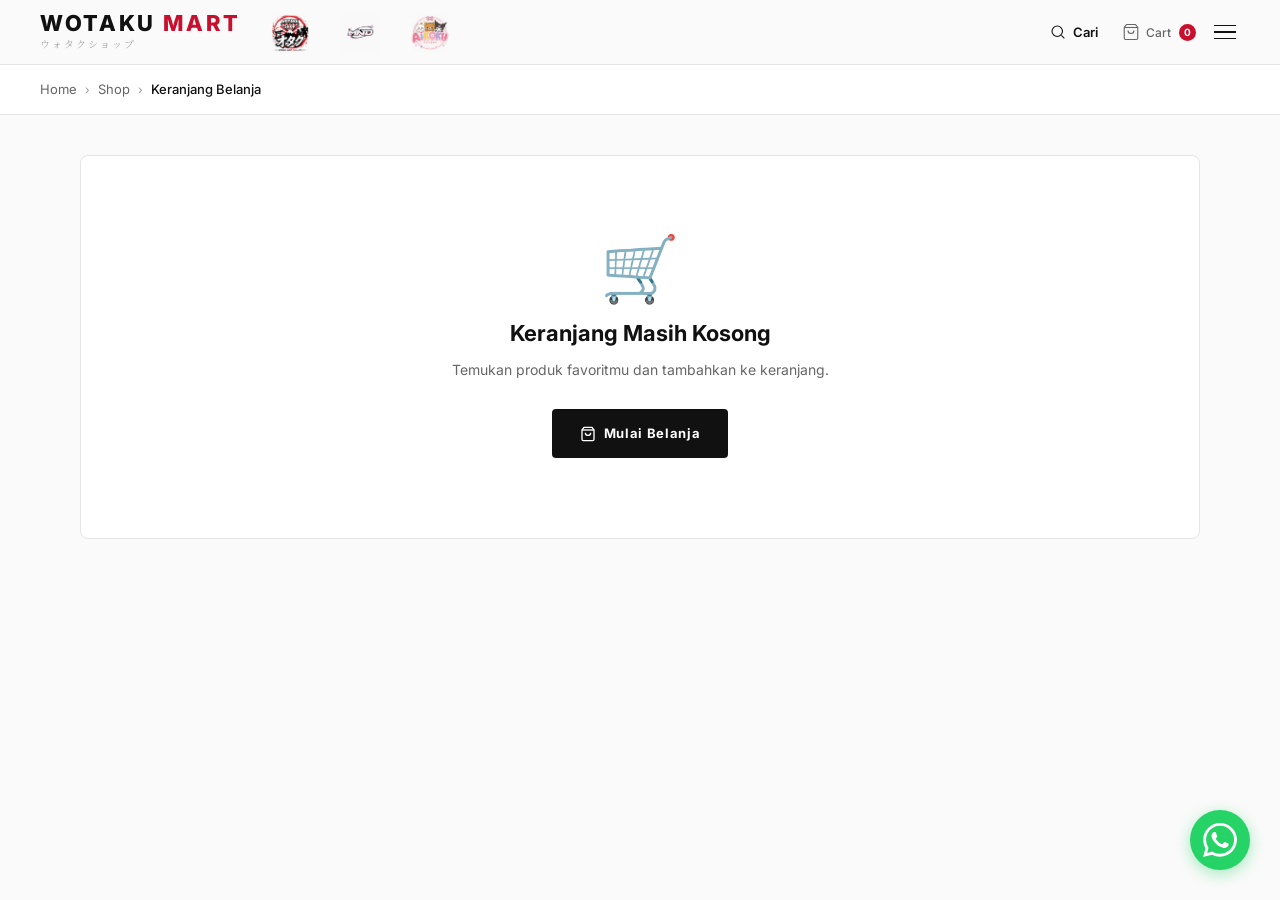
==== commit 9b1f8608: "update" ====
--- a/cart.html
+++ b/cart.html
@@ -21,9 +21,9 @@
       </button>
     </div>
     <div class="mobile-nav-links">
-      <a href="shop.html#wotaku-section" class="mobile-logo-link"><img src="assets/images/logo_wotaku.png" alt="Wotaku Shop" class="mobile-brand-logo" /><span class="nav-jp">ウォタクショップ</span></a>
-      <a href="shop.html#mnd-section" class="mobile-logo-link"><img src="assets/images/logo_mnd.png" alt="MND.ID" class="mobile-brand-logo" /><span class="nav-jp">エムエヌディー</span></a>
-      <a href="shop.html#aikoku-section" class="mobile-logo-link"><img src="assets/images/logo_AIKOKU.png" alt="Aikoku" class="mobile-brand-logo" /><span class="nav-jp">アイコク</span></a>
+      <a href="shop.html#wotaku-section" class="mobile-logo-link"><img src="assets/images/logo_wotaku.webp" alt="Wotaku Shop" class="mobile-brand-logo" /><span class="nav-jp">ウォタクショップ</span></a>
+      <a href="shop.html#mnd-section" class="mobile-logo-link"><img src="assets/images/logo_mnd.webp" alt="MND.ID" class="mobile-brand-logo" /><span class="nav-jp">エムエヌディー</span></a>
+      <a href="shop.html#aikoku-section" class="mobile-logo-link"><img src="assets/images/logo_AIKOKU.webp" alt="Aikoku" class="mobile-brand-logo" /><span class="nav-jp">アイコク</span></a>
       <a href="index.html" class="mobile-nav-main"><svg viewBox="0 0 24 24" fill="none" stroke="currentColor" stroke-width="1.5" width="18" height="18"><path d="M3 9l9-7 9 7v11a2 2 0 0 1-2 2H5a2 2 0 0 1-2-2z"/><polyline points="9 22 9 12 15 12 15 22"/></svg>Home</a>
       <a href="shop.html" class="mobile-nav-main"><svg viewBox="0 0 24 24" fill="none" stroke="currentColor" stroke-width="1.5" width="18" height="18"><path d="M6 2L3 6v14a2 2 0 0 0 2 2h14a2 2 0 0 0 2-2V6l-3-4z"/><line x1="3" y1="6" x2="21" y2="6"/><path d="M16 10a4 4 0 0 1-8 0"/></svg>Shop</a>
       <a href="contact.html" class="mobile-nav-main"><svg viewBox="0 0 24 24" fill="none" stroke="currentColor" stroke-width="1.5" width="18" height="18"><path d="M21 15a2 2 0 0 1-2 2H7l-4 4V5a2 2 0 0 1 2-2h14a2 2 0 0 1 2 2z"/></svg>Contact</a>
@@ -38,9 +38,9 @@
           <div class="logo-jp">ウォタクショップ</div>
         </a>
         <nav class="nav-links" aria-label="Main navigation">
-          <a href="shop.html#wotaku-section" class="nav-logo-link"><img src="assets/images/logo_wotaku.png" alt="Wotaku Shop" class="nav-brand-logo" /></a>
-          <a href="shop.html#mnd-section" class="nav-logo-link"><img src="assets/images/logo_mnd.png" alt="MND.ID" class="nav-brand-logo" /></a>
-          <a href="shop.html#aikoku-section" class="nav-logo-link"><img src="assets/images/logo_AIKOKU.png" alt="Aikoku" class="nav-brand-logo" /></a>
+          <a href="shop.html#wotaku-section" class="nav-logo-link"><img src="assets/images/logo_wotaku.webp" alt="Wotaku Shop" class="nav-brand-logo" /></a>
+          <a href="shop.html#mnd-section" class="nav-logo-link"><img src="assets/images/logo_mnd.webp" alt="MND.ID" class="nav-brand-logo" /></a>
+          <a href="shop.html#aikoku-section" class="nav-logo-link"><img src="assets/images/logo_AIKOKU.webp" alt="Aikoku" class="nav-brand-logo" /></a>
         </nav>
       </div>
       <div class="nav-right">
@@ -116,7 +116,7 @@
         itemsHTML +=
           '<div class="cart-item" data-id="' + item.id + '">' +
             '<div class="cart-item-product">' +
-              '<img class="cart-item-img" src="' + (item.image || 'assets/images/prod_figure.png') + '" alt="' + item.name + '" onerror="this.src=\'assets/images/prod_figure.png\'" />' +
+              '<img class="cart-item-img" src="' + (item.image || 'assets/images/prod_figure.webp') + '" alt="' + item.name + '" onerror="this.src=\'assets/images/prod_figure.webp\'" />' +
               '<div class="cart-item-info">' +
                 '<p class="cart-item-brand">' + (item.brand || '') + '</p>' +
                 '<p class="cart-item-name">' + item.name + '</p>' +
